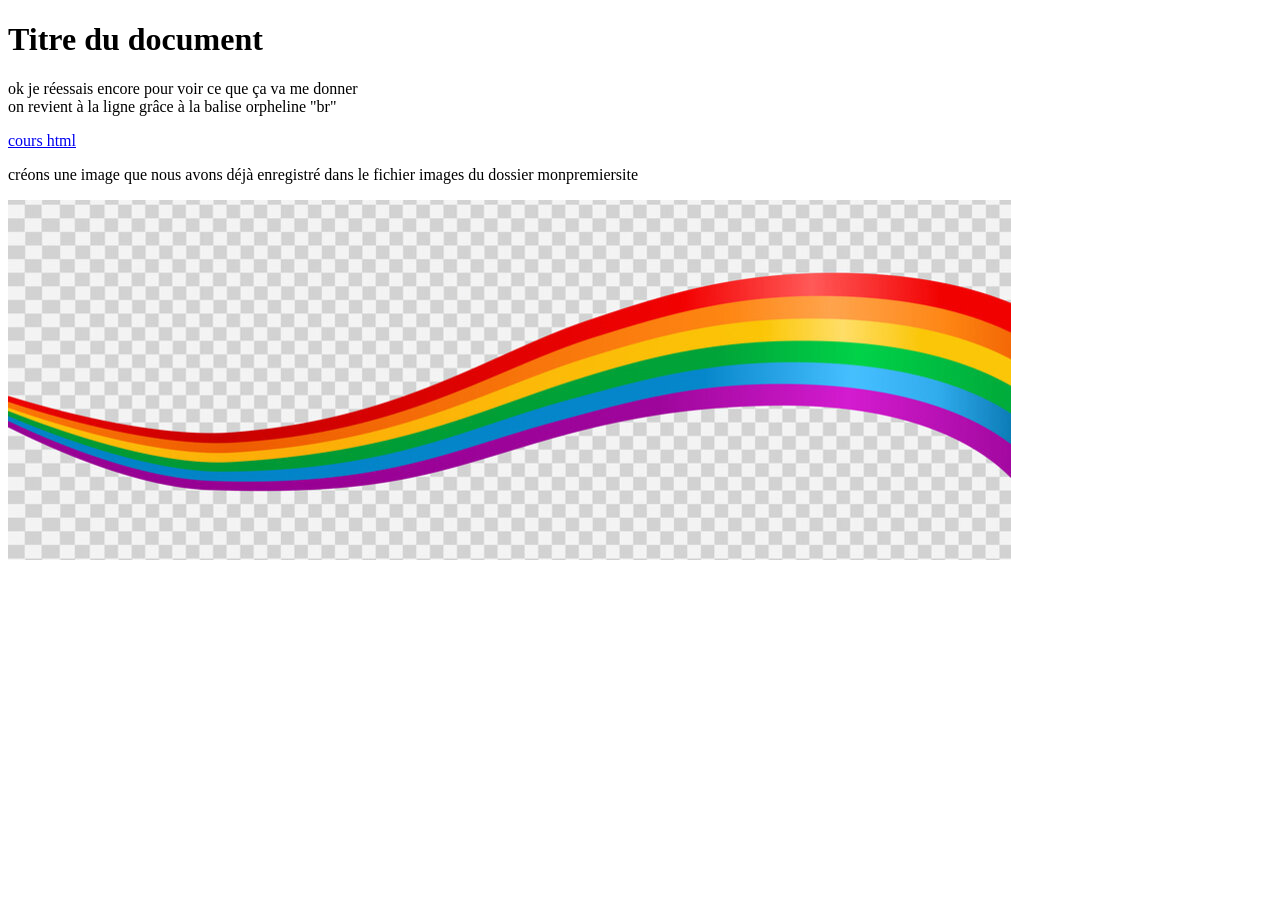
==== index.html @ c1e63f44 "premier commit: ajout de mon fichier html" ====
<!DOCTYPE html>
<html lang="en">
<head>
    <meta charset="UTF-8">
    <meta name="viewport" content="width=device-width, initial-scale=1.0">
    <title>Document</title>
</head>
<body>
    <h1>Titre du document</h1>
    <p> ok je réessais encore pour voir ce que ça va me donner <br> on revient à la ligne grâce à la balise orpheline "br"</p>
    <a href="https://www.youtube.com/watch?v=nwpARFlhjXQ&list=PLwLsbqvBlImHG5yeUCXJ1aqNMgUKi1NK3&index=7"> cours html</a>
    <p>créons une image que nous avons déjà enregistré dans le fichier images du dossier monpremiersite </p>
    <img src="images/360_F_438828559_QccWdc3zAULf7uLTzekIt5XlOEnGj6X0.jpg" alt="arc en ciel">
</body>
</html>
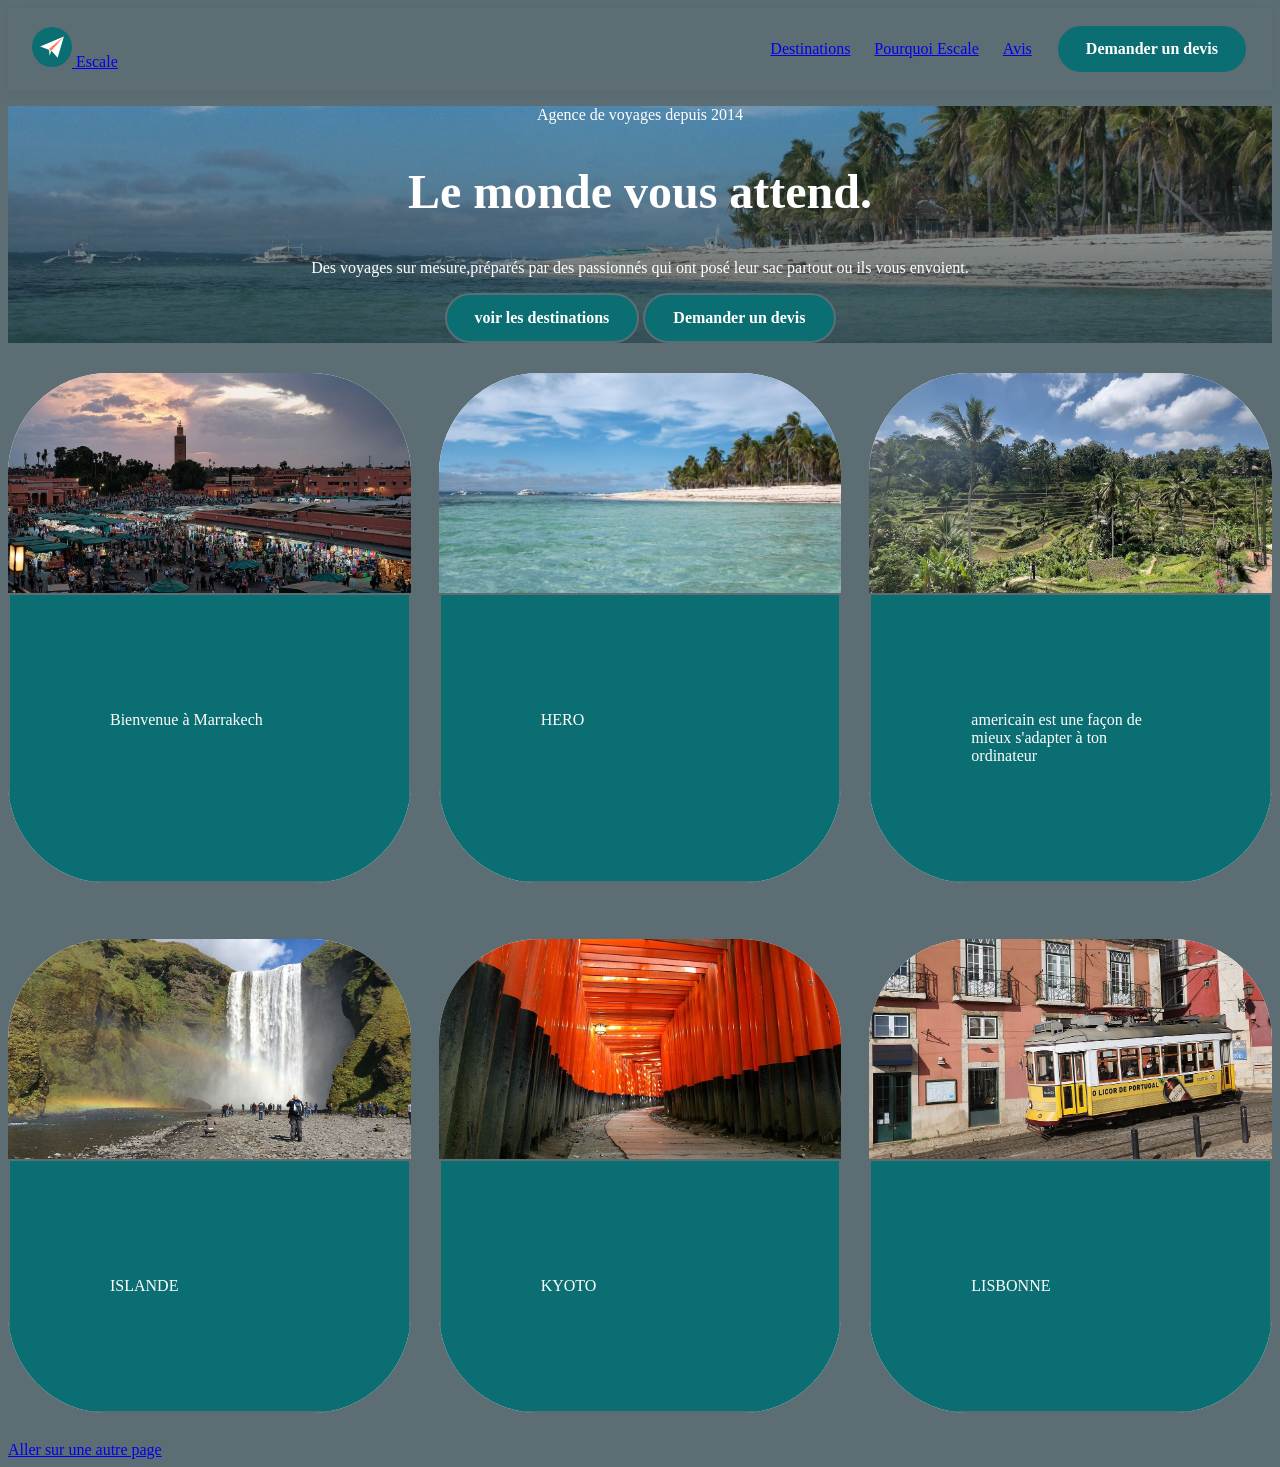
==== commit 1b95902e: "déplacement fichier" ====
--- a/index.html
+++ b/index.html
@@ -3,13 +3,100 @@
 <head>
     <meta charset="UTF-8">
     <meta name="viewport" content="width=device-width, initial-scale=1.0">
-    <title>Document</title>
+    <title>Escale. AGENCE DE VOYAGE</title>
+    <meta name="description" content="Escale, agence de voyages">
+    <link rel="icon" href="images/logo.svg">
+    <link rel="preconnect"
+  href="https://fonts.googleapis.com">
+<link rel="preconnect" href="https://fonts.gstatic.com"
+  crossorigin>
+<link rel="stylesheet"
+  href="https://fonts.googleapis.com/css2?family=Playfair+Display…&family=Poppins…">
+<link rel="stylesheet" href="css/style.css">
+<script src="js/script.js" defer></script>
 </head>
 <body>
-    <h1>Titre du document</h1>
-    <p> ok je réessais encore pour voir ce que ça va me donner <br> on revient à la ligne grâce à la balise orpheline "br"</p>
-    <a href="https://www.youtube.com/watch?v=nwpARFlhjXQ&list=PLwLsbqvBlImHG5yeUCXJ1aqNMgUKi1NK3&index=7"> cours html</a>
-    <p>créons une image que nous avons déjà enregistré dans le fichier images du dossier monpremiersite </p>
-    <img src="images/360_F_438828559_QccWdc3zAULf7uLTzekIt5XlOEnGj6X0.jpg" alt="arc en ciel">
+    <header class="entete">
+        <a class="logo" href="#"> 
+            <img src="images/logo.svg" alt="" width="40" height="40">
+            <span> Escale</span>
+        </a>
+        <nav class="menu" id="menu" aria-label="Menu principal"> 
+            <ul>
+                <li><a href="#destinations"> Destinations</a></li>
+                <li><a href="#pourquoi"> Pourquoi Escale</a></li>
+                <li><a href="#avis"> Avis</a></li>
+                <li><a href="#devis" class="bouton"> Demander un devis</a></li>
+            </ul>
+        </nav>
+    </header>
+    <main> 
+
+        <section class="hero">
+        <div class="hero-contenu">
+            <p class="surtitre">Agence de voyages depuis 2014</p>
+            <h1>Le monde vous attend.</h1>
+            <p class="hero-texte">Des voyages sur mesure,préparés par des passionnés qui
+                ont posé leur sac partout ou ils vous envoient.
+            </p>
+            <div class="hero-boutons">
+                <a class="bouton" href="#destination">voir les destinations</a>
+                <a class="bouton bouton-clair" href="#devis">Demander un devis</a>
+            </div>
+        </div>
+        </section>
+        <section>
+            <div class="cartes">
+               <div class="carte"> 
+                    <img src="images/marrakech.jpg" alt="" width="40" height="40"> 
+                    <div class="carte-contenu">
+                       <p> Bienvenue à Marrakech</p>
+                    </div> 
+               </div>
+               <div class="carte"> 
+                   <img src="images/hero.jpg" alt="" width="40" height="40">
+                   <div class="carte-contenu">
+                       <p> HERO</p>
+                    </div> 
+               </div>
+               <div class="carte"> 
+                    <img src="images/bali.jpg" alt="" width="40" height="40">
+                    <div class="carte-contenu">
+                       <p> americain est une façon de mieux s'adapter à ton ordinateur </p>
+                    </div>
+               </div>
+               <div class="carte"> 
+                    <img src="images/islande.jpg" alt="" width="40" height="40">
+                    <div class="carte-contenu">
+                       <p> ISLANDE</p>
+                    </div> 
+               </div>
+               <div class="carte"> 
+                    <img src="images/kyoto.jpg" alt="" width="40" height="40">
+                    <div class="carte-contenu">
+                       <p> KYOTO</p>
+                    </div>  
+               </div>
+               <div class="carte"> 
+                    <img src="images/lisbonne.jpg" alt="" width="40" height="40">
+                    <div class="carte-contenu">
+                       <p> LISBONNE</p>
+                    </div> 
+                </div>
+            </div>
+        </section>
+
+        <!-- <section>
+            <div class="champ">
+                <label for="nom">Nom et prénom</label>
+                <input type="text" id="nom" name="nom" autocomplete="name" required>
+            </div>
+            <div class="champ">
+                <label for="email">E-mail</label>
+                <input type="email" id="email" name="email" autocomplete="email" required>
+            </div>
+        </section> -->
+    </main>
+    <a href="about.html">  Aller sur une autre page </a> 
 </body>
 </html>
--- a/css/style.css
+++ b/css/style.css
@@ -0,0 +1,119 @@
+.hero h1 {
+  color: white;
+  font-size: 3rem;
+}
+:root {
+  --primaire: #0b6e72;
+  --accent: #ff7a59;
+  --sombre: #10242b;
+  --sable: #fbf6ef;
+  --texte: #1f2d33;
+  --gris: #5d6d74;
+  --titres: "Playfair Display", Georgia, serif;
+  --corps: "Poppins", Arial, sans-serif;
+}
+body{
+  background-color: #5d6d74;
+}
+h2 {
+  color: var(--sombre);
+}
+.hero {
+  background:
+    linear-gradient(rgba(16, 36, 43, 0.25), rgba(16, 36, 43, 0.7)),
+    url("../images/hero.jpg") center / cover;
+  color: white;
+  text-align: center;
+}
+ 
+.hero h1 {
+  font-size: 3rem;
+  color: white;
+}
+.carte {
+  margin-bottom: 28px;
+  overflow: hidden;
+  border-radius: var(--rayon);
+  background: white;
+  box-shadow: var(--ombre);
+  transition: transform 0.3s;
+}
+ 
+.carte img {
+  width: 100%;
+  height: 220px;
+  object-fit: cover;
+}
+.bouton {
+  display: inline-block;
+  padding: 14px 28px;
+  border: 2px solid var(--gris);
+  border-radius: 999px;
+  background: var(--primaire);
+  color: white;
+  font: inherit;
+  font-weight: 600;
+  text-decoration: none;
+  cursor: pointer;
+  transition: background 0.2s;
+}
+ 
+.bouton:hover {
+  background: var(--accent);
+}
+.entete{
+  position: sticky;
+  top: 0;
+  z-index: 10px;
+  display: flex;
+  align-items: center;
+  justify-content: space-between;
+  gap: 16px;
+  padding: 16px 24px;
+  background: #5d6d74;
+  box-shadow: 0 2px 12px rgba(0,0,0,0.06); 
+}
+.menu ul {
+  display: flex;
+  flex-wrap: wrap;
+  align-items: center;
+  gap: 8px 24px;
+  margin: 0;
+  padding: 0;
+  list-style: none;
+}
+.cartes{
+display: flex;
+flex-wrap: wrap;
+gap: 28px;
+margin-top: 30px;
+}
+.carte{
+flex: 1 1 300px;
+display: flex;
+flex-direction: column;
+overflow: hiden;
+border-radius: 100px;
+background: white;
+box-shadow: var(--ombre);
+transition: transform 0.3s;
+}
+.carte-contenu{
+  flex: 1;
+  display: flex;
+  flex-direction: column;
+  padding: 100px 100px 100px;
+  background: var(--primaire);
+  border: 2px solid var(--gris);
+  color: white;
+}
+.prix{
+  display: flex;
+  justify-content: space-between;
+  align-items: baseline;
+  margin: 16px 0 0;
+  margin-top: auto;
+  padding-top: 16px;
+  border-top: 16px;
+  color: var(--gris)
+}
